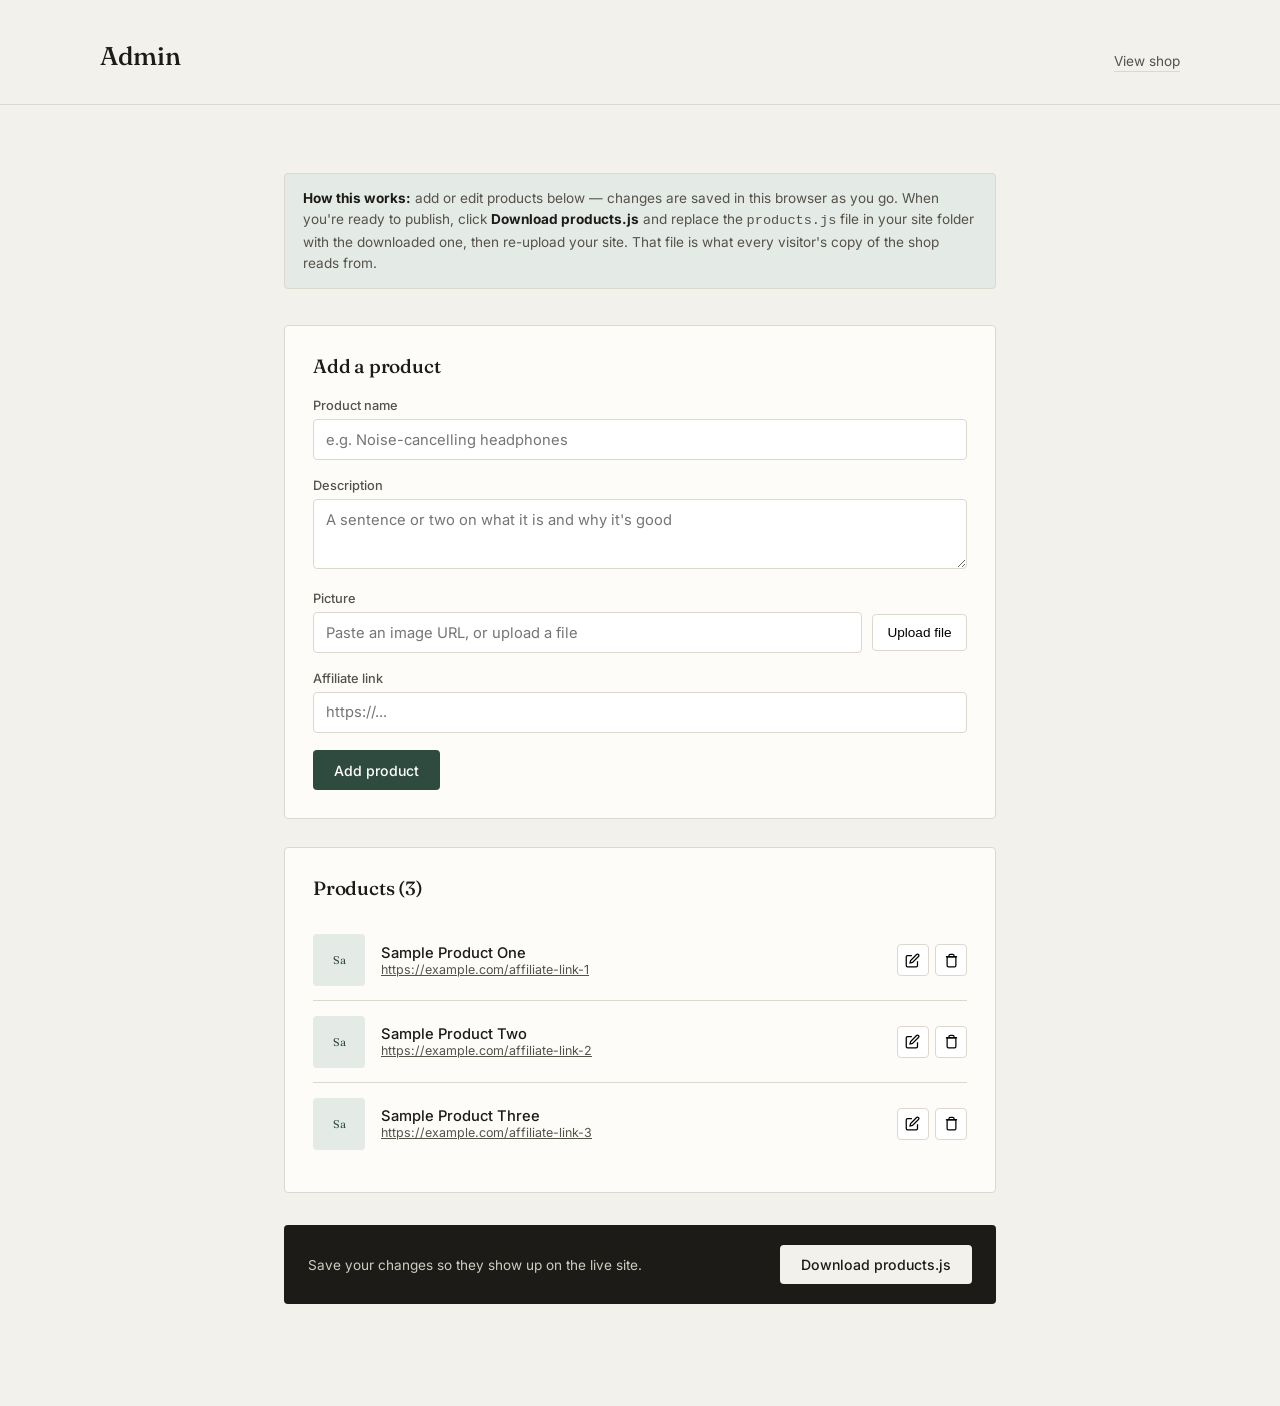
==== admin.html @ 2a1fde2d "Add files via upload" ====
<!DOCTYPE html>
<html lang="en">
<head>
<meta charset="UTF-8">
<meta name="viewport" content="width=device-width, initial-scale=1.0">
<title>Admin — The Shelf</title>
<link rel="stylesheet" href="style.css">
</head>
<body class="admin-body">

<header class="site-header">
  <div class="site-header-inner">
    <div>
      <h1 class="site-title" style="font-size:1.6rem;">Admin</h1>
    </div>
    <a class="admin-link" href="index.html">View shop</a>
  </div>
</header>

<div class="admin-wrap">

  <div class="admin-note">
    <strong>How this works:</strong> add or edit products below — changes are saved in this
    browser as you go. When you're ready to publish, click <strong>Download products.js</strong>
    and replace the <code>products.js</code> file in your site folder with the downloaded one,
    then re-upload your site. That file is what every visitor's copy of the shop reads from.
  </div>

  <div class="panel">
    <h2 id="form-title">Add a product</h2>
    <form id="product-form">
      <input type="hidden" id="edit-id">

      <div class="field">
        <label for="p-name">Product name</label>
        <input type="text" id="p-name" required placeholder="e.g. Noise-cancelling headphones">
      </div>

      <div class="field">
        <label for="p-desc">Description</label>
        <textarea id="p-desc" placeholder="A sentence or two on what it is and why it's good"></textarea>
      </div>

      <div class="field">
        <label for="p-image">Picture</label>
        <div class="image-row">
          <input type="text" id="p-image" placeholder="Paste an image URL, or upload a file">
          <button type="button" class="upload-btn" id="upload-btn">Upload file</button>
          <input type="file" id="file-input" accept="image/*" style="display:none;">
        </div>
        <div class="image-preview" id="image-preview"><img id="preview-img" src=""></div>
      </div>

      <div class="field">
        <label for="p-link">Affiliate link</label>
        <input type="url" id="p-link" required placeholder="https://...">
      </div>

      <div class="btn-row">
        <button type="submit" class="btn btn-primary" id="submit-btn">Add product</button>
        <button type="button" class="btn btn-secondary" id="cancel-edit" style="display:none;">Cancel</button>
      </div>
    </form>
  </div>

  <div class="panel">
    <h2>Products (<span id="count">0</span>)</h2>
    <div id="product-list"></div>
  </div>

  <div class="download-bar">
    <p>Save your changes so they show up on the live site.</p>
    <button class="btn btn-primary" id="download-btn">Download products.js</button>
  </div>
  <div class="status-msg" id="status"></div>

</div>

<script src="products.js"></script>
<script>
  const STORAGE_KEY = 'shelf_products_draft';

  // Load: prefer a saved draft in this browser, otherwise fall back to products.js
  let products = loadDraft();

  function loadDraft() {
    try {
      const raw = localStorage.getItem(STORAGE_KEY);
      if (raw) return JSON.parse(raw);
    } catch (e) {}
    return (typeof PRODUCTS !== 'undefined') ? JSON.parse(JSON.stringify(PRODUCTS)) : [];
  }

  function saveDraft() {
    try {
      localStorage.setItem(STORAGE_KEY, JSON.stringify(products));
    } catch (e) {}
  }

  const form = document.getElementById('product-form');
  const listEl = document.getElementById('product-list');
  const countEl = document.getElementById('count');
  const submitBtn = document.getElementById('submit-btn');
  const cancelBtn = document.getElementById('cancel-edit');
  const formTitle = document.getElementById('form-title');
  const statusEl = document.getElementById('status');
  const imagePreview = document.getElementById('image-preview');
  const previewImg = document.getElementById('preview-img');

  document.getElementById('upload-btn').addEventListener('click', () => {
    document.getElementById('file-input').click();
  });

  document.getElementById('file-input').addEventListener('change', (e) => {
    const file = e.target.files[0];
    if (!file) return;
    const reader = new FileReader();
    reader.onload = () => {
      document.getElementById('p-image').value = reader.result;
      showPreview(reader.result);
    };
    reader.readAsDataURL(file);
  });

  document.getElementById('p-image').addEventListener('input', (e) => {
    showPreview(e.target.value);
  });

  function showPreview(src) {
    if (src) {
      previewImg.src = src;
      imagePreview.style.display = 'block';
    } else {
      imagePreview.style.display = 'none';
    }
  }

  function render() {
    listEl.innerHTML = '';
    countEl.textContent = products.length;

    if (products.length === 0) {
      listEl.innerHTML = '<p style="color:var(--ink-soft); font-size:0.88rem;">No products yet — add one above.</p>';
      return;
    }

    products.forEach(p => {
      const row = document.createElement('div');
      row.className = 'product-row';
      row.innerHTML = `
        <div class="thumb">${p.image ? `<img src="${escapeHtml(p.image)}">` : escapeHtml(p.name.slice(0,2))}</div>
        <div class="info">
          <div class="name">${escapeHtml(p.name)}</div>
          <a class="link" href="${escapeHtml(p.link)}" target="_blank" rel="noopener">${escapeHtml(p.link)}</a>
        </div>
        <div class="row-actions">
          <button class="icon-btn" data-edit="${p.id}" title="Edit">
            <svg viewBox="0 0 24 24" fill="none" stroke="currentColor" stroke-width="2"><path d="M11 4H4a2 2 0 00-2 2v14a2 2 0 002 2h14a2 2 0 002-2v-7"/><path d="M18.5 2.5a2.121 2.121 0 013 3L12 15l-4 1 1-4 9.5-9.5z"/></svg>
          </button>
          <button class="icon-btn" data-delete="${p.id}" title="Delete">
            <svg viewBox="0 0 24 24" fill="none" stroke="currentColor" stroke-width="2"><path d="M3 6h18"/><path d="M8 6V4a2 2 0 012-2h4a2 2 0 012 2v2m3 0v14a2 2 0 01-2 2H7a2 2 0 01-2-2V6h14z"/></svg>
          </button>
        </div>
      `;
      listEl.appendChild(row);
    });

    listEl.querySelectorAll('[data-edit]').forEach(btn => {
      btn.addEventListener('click', () => startEdit(Number(btn.dataset.edit)));
    });
    listEl.querySelectorAll('[data-delete]').forEach(btn => {
      btn.addEventListener('click', () => deleteProduct(Number(btn.dataset.delete)));
    });
  }

  function startEdit(id) {
    const p = products.find(x => x.id === id);
    if (!p) return;
    document.getElementById('edit-id').value = p.id;
    document.getElementById('p-name').value = p.name;
    document.getElementById('p-desc').value = p.description || '';
    document.getElementById('p-image').value = p.image || '';
    document.getElementById('p-link').value = p.link;
    showPreview(p.image);
    formTitle.textContent = 'Edit product';
    submitBtn.textContent = 'Save changes';
    cancelBtn.style.display = 'inline-block';
    window.scrollTo({ top: 0, behavior: 'smooth' });
  }

  function resetForm() {
    form.reset();
    document.getElementById('edit-id').value = '';
    formTitle.textContent = 'Add a product';
    submitBtn.textContent = 'Add product';
    cancelBtn.style.display = 'none';
    showPreview('');
  }

  cancelBtn.addEventListener('click', resetForm);

  function deleteProduct(id) {
    if (!confirm('Delete this product?')) return;
    products = products.filter(p => p.id !== id);
    saveDraft();
    render();
    setStatus('Deleted. Remember to download products.js to publish.');
  }

  form.addEventListener('submit', (e) => {
    e.preventDefault();
    const editId = document.getElementById('edit-id').value;
    const name = document.getElementById('p-name').value.trim();
    const description = document.getElementById('p-desc').value.trim();
    const image = document.getElementById('p-image').value.trim();
    const link = document.getElementById('p-link').value.trim();

    if (editId) {
      const p = products.find(x => x.id === Number(editId));
      if (p) { p.name = name; p.description = description; p.image = image; p.link = link; }
      setStatus('Saved. Remember to download products.js to publish.');
    } else {
      const nextId = products.length ? Math.max(...products.map(p => p.id)) + 1 : 1;
      products.push({ id: nextId, name, description, image, link });
      setStatus('Added. Remember to download products.js to publish.');
    }

    saveDraft();
    render();
    resetForm();
  });

  document.getElementById('download-btn').addEventListener('click', () => {
    const fileContent = `// PRODUCTS DATA — generated by admin.html
// Replace the products.js file in your site with this one, then re-upload, to publish.

const PRODUCTS = ${JSON.stringify(products, null, 2)};
`;
    const blob = new Blob([fileContent], { type: 'text/javascript' });
    const url = URL.createObjectURL(blob);
    const a = document.createElement('a');
    a.href = url;
    a.download = 'products.js';
    a.click();
    URL.revokeObjectURL(url);
    setStatus('Downloaded products.js — replace it in your site folder to go live.');
  });

  function setStatus(msg) {
    statusEl.textContent = msg;
    setTimeout(() => { if (statusEl.textContent === msg) statusEl.textContent = ''; }, 4000);
  }

  function escapeHtml(str) {
    const div = document.createElement('div');
    div.textContent = str || '';
    return div.innerHTML;
  }

  render();
</script>

</body>
</html>
---- style.css ----
@import url('https://fonts.googleapis.com/css2?family=Fraunces:opsz,wght@9..144,400;9..144,500;9..144,600&family=Inter:wght@400;500;600&display=swap');

:root {
  --paper: #f3f1ec;
  --ink: #1c1b17;
  --ink-soft: #55524a;
  --line: #dcd8cd;
  --accent: #2f4b3f;
  --accent-soft: #e4ebe6;
  --card: #fdfcf9;
  --radius: 4px;
}

* { box-sizing: border-box; }

body {
  margin: 0;
  background: var(--paper);
  color: var(--ink);
  font-family: 'Inter', -apple-system, sans-serif;
  -webkit-font-smoothing: antialiased;
}

h1, h2, h3, .display {
  font-family: 'Fraunces', Georgia, serif;
  font-weight: 500;
  letter-spacing: -0.01em;
  margin: 0;
}

a { color: inherit; }

/* ---------- Header ---------- */

.site-header {
  border-bottom: 1px solid var(--line);
  padding: 2.5rem 1.5rem 2rem;
}

.site-header-inner {
  max-width: 1080px;
  margin: 0 auto;
  display: flex;
  justify-content: space-between;
  align-items: flex-end;
  flex-wrap: wrap;
  gap: 1rem;
}

.site-title {
  font-size: 2rem;
}

.site-tagline {
  color: var(--ink-soft);
  font-size: 0.95rem;
  margin-top: 0.4rem;
  max-width: 32ch;
}

.admin-link {
  font-size: 0.85rem;
  color: var(--ink-soft);
  text-decoration: none;
  border-bottom: 1px solid var(--line);
  padding-bottom: 2px;
}

.admin-link:hover { border-color: var(--ink-soft); }

/* ---------- Shop grid ---------- */

main {
  max-width: 1080px;
  margin: 0 auto;
  padding: 3rem 1.5rem 5rem;
}

.grid {
  display: grid;
  grid-template-columns: repeat(auto-fill, minmax(240px, 1fr));
  gap: 1.75rem;
}

.card {
  background: var(--card);
  border: 1px solid var(--line);
  border-radius: var(--radius);
  display: flex;
  flex-direction: column;
  overflow: hidden;
  text-decoration: none;
  color: var(--ink);
  transition: border-color 0.15s ease, transform 0.15s ease;
}

.card:hover {
  border-color: var(--accent);
  transform: translateY(-2px);
}

.card-image {
  aspect-ratio: 4 / 3;
  background: var(--accent-soft);
  display: flex;
  align-items: center;
  justify-content: center;
  overflow: hidden;
}

.card-image img {
  width: 100%;
  height: 100%;
  object-fit: cover;
}

.card-image .placeholder {
  color: var(--accent);
  font-family: 'Fraunces', serif;
  font-size: 0.85rem;
  opacity: 0.55;
}

.card-body {
  padding: 1.1rem 1.2rem 1.3rem;
  display: flex;
  flex-direction: column;
  gap: 0.5rem;
  flex: 1;
}

.card-name {
  font-size: 1.05rem;
  line-height: 1.3;
}

.card-desc {
  font-size: 0.88rem;
  color: var(--ink-soft);
  line-height: 1.5;
  flex: 1;
}

.card-cta {
  margin-top: 0.4rem;
  font-size: 0.85rem;
  font-weight: 500;
  color: var(--accent);
  display: flex;
  align-items: center;
  gap: 0.35rem;
}

.card-cta svg { width: 13px; height: 13px; transition: transform 0.15s ease; }
.card:hover .card-cta svg { transform: translate(2px, -2px); }

.empty-state {
  text-align: center;
  padding: 4rem 1rem;
  color: var(--ink-soft);
}

/* ---------- Footer ---------- */

.site-footer {
  border-top: 1px solid var(--line);
  padding: 2rem 1.5rem;
  text-align: center;
  color: var(--ink-soft);
  font-size: 0.8rem;
  line-height: 1.6;
}

.site-footer-inner {
  max-width: 640px;
  margin: 0 auto;
}

/* ---------- Admin ---------- */

.admin-body {
  min-height: 100vh;
}

.admin-wrap {
  max-width: 760px;
  margin: 0 auto;
  padding: 3rem 1.5rem 5rem;
}

.admin-header {
  margin-bottom: 2rem;
}

.admin-note {
  background: var(--accent-soft);
  border: 1px solid var(--line);
  border-radius: var(--radius);
  padding: 0.9rem 1.1rem;
  font-size: 0.85rem;
  color: var(--ink-soft);
  margin: 1.25rem 0 2.25rem;
  line-height: 1.55;
}

.admin-note strong { color: var(--ink); }

.panel {
  background: var(--card);
  border: 1px solid var(--line);
  border-radius: var(--radius);
  padding: 1.75rem;
  margin-bottom: 1.75rem;
}

.panel h2 {
  font-size: 1.2rem;
  margin-bottom: 1.25rem;
}

.field {
  margin-bottom: 1.1rem;
}

.field label {
  display: block;
  font-size: 0.8rem;
  font-weight: 500;
  color: var(--ink-soft);
  margin-bottom: 0.4rem;
}

.field input[type=text],
.field input[type=url],
.field textarea {
  width: 100%;
  padding: 0.65rem 0.75rem;
  border: 1px solid var(--line);
  border-radius: var(--radius);
  font-family: inherit;
  font-size: 0.92rem;
  background: #fff;
  color: var(--ink);
}

.field input:focus,
.field textarea:focus {
  outline: none;
  border-color: var(--accent);
}

.field textarea { resize: vertical; min-height: 70px; }

.image-row {
  display: flex;
  gap: 0.6rem;
  align-items: center;
}

.image-row input[type=text] { flex: 1; }

.upload-btn {
  border: 1px solid var(--line);
  background: #fff;
  border-radius: var(--radius);
  padding: 0.62rem 0.9rem;
  font-size: 0.85rem;
  cursor: pointer;
  white-space: nowrap;
}

.upload-btn:hover { border-color: var(--accent); }

.image-preview {
  margin-top: 0.6rem;
  width: 90px;
  height: 68px;
  border-radius: var(--radius);
  border: 1px solid var(--line);
  overflow: hidden;
  display: none;
}

.image-preview img { width: 100%; height: 100%; object-fit: cover; }

.btn {
  border: none;
  border-radius: var(--radius);
  padding: 0.7rem 1.3rem;
  font-size: 0.88rem;
  font-weight: 500;
  cursor: pointer;
  font-family: inherit;
}

.btn-primary {
  background: var(--accent);
  color: #fff;
}

.btn-primary:hover { background: #24382f; }

.btn-secondary {
  background: transparent;
  color: var(--ink-soft);
  border: 1px solid var(--line);
}

.btn-secondary:hover { border-color: var(--ink-soft); color: var(--ink); }

.btn-row { display: flex; gap: 0.6rem; align-items: center; }

.product-row {
  display: flex;
  gap: 1rem;
  align-items: center;
  padding: 0.9rem 0;
  border-bottom: 1px solid var(--line);
}

.product-row:last-child { border-bottom: none; }

.product-row .thumb {
  width: 52px;
  height: 52px;
  border-radius: var(--radius);
  background: var(--accent-soft);
  overflow: hidden;
  flex-shrink: 0;
  display: flex;
  align-items: center;
  justify-content: center;
  font-family: 'Fraunces', serif;
  font-size: 0.7rem;
  color: var(--accent);
}

.product-row .thumb img { width: 100%; height: 100%; object-fit: cover; }

.product-row .info { flex: 1; min-width: 0; }

.product-row .info .name {
  font-weight: 500;
  font-size: 0.92rem;
  white-space: nowrap;
  overflow: hidden;
  text-overflow: ellipsis;
}

.product-row .info .link {
  font-size: 0.78rem;
  color: var(--ink-soft);
  white-space: nowrap;
  overflow: hidden;
  text-overflow: ellipsis;
  display: block;
}

.row-actions { display: flex; gap: 0.4rem; flex-shrink: 0; }

.icon-btn {
  border: 1px solid var(--line);
  background: #fff;
  border-radius: var(--radius);
  width: 32px;
  height: 32px;
  display: flex;
  align-items: center;
  justify-content: center;
  cursor: pointer;
}

.icon-btn:hover { border-color: var(--accent); }
.icon-btn svg { width: 15px; height: 15px; }

.download-bar {
  display: flex;
  justify-content: space-between;
  align-items: center;
  flex-wrap: wrap;
  gap: 1rem;
  background: var(--ink);
  color: var(--paper);
  border-radius: var(--radius);
  padding: 1.25rem 1.5rem;
  margin-top: 2rem;
}

.download-bar p {
  margin: 0;
  font-size: 0.85rem;
  color: #cfccc2;
  max-width: 40ch;
  line-height: 1.5;
}

.download-bar .btn-primary {
  background: var(--paper);
  color: var(--ink);
}

.download-bar .btn-primary:hover { background: #fff; }

.status-msg {
  font-size: 0.82rem;
  color: var(--accent);
  margin-top: 0.5rem;
  min-height: 1.1em;
}
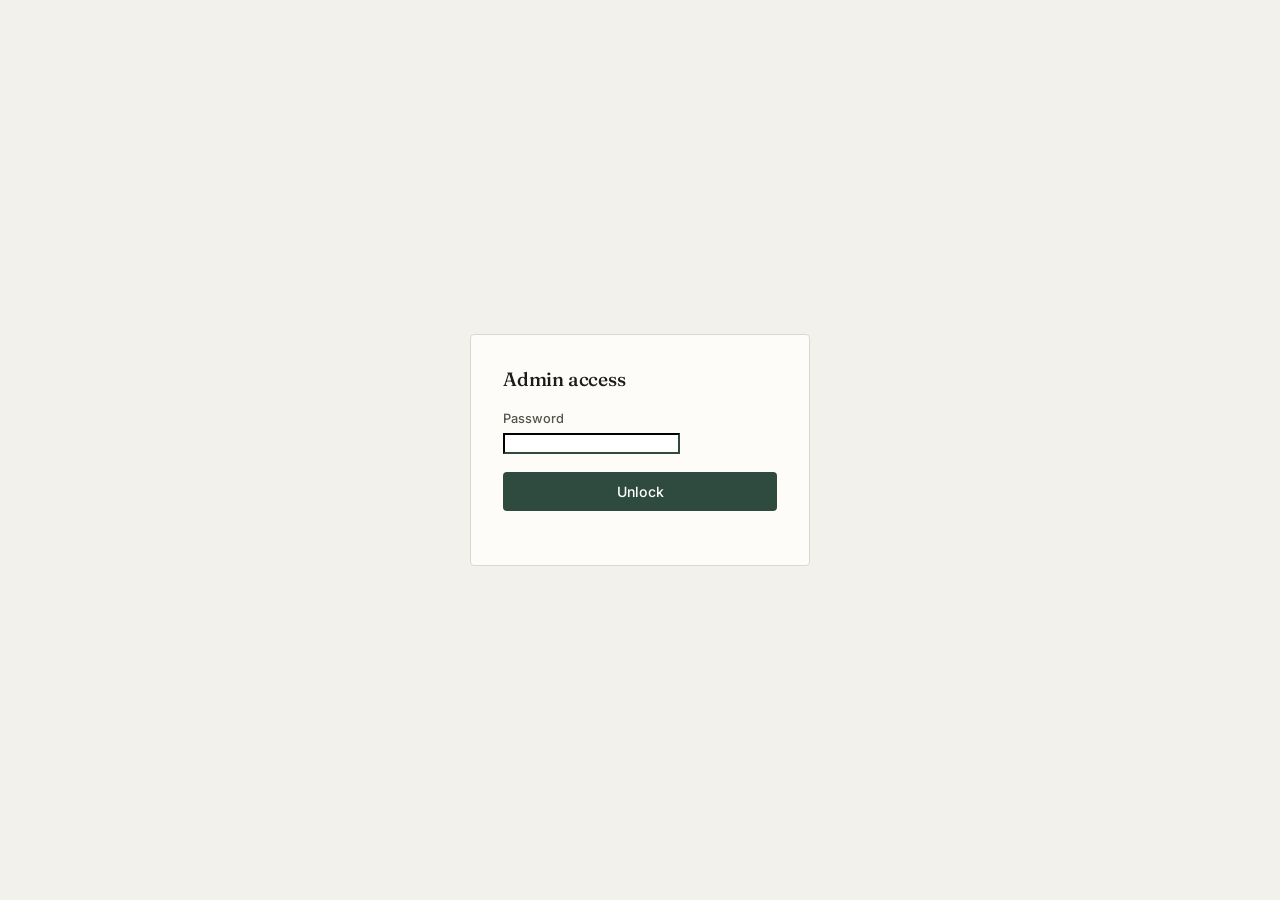
==== commit 530cb176: "Update admin.html" ====
--- a/admin.html
+++ b/admin.html
@@ -8,6 +8,20 @@
 </head>
 <body class="admin-body">
 
+<div id="lock-screen" class="lock-screen">
+  <form id="lock-form" class="lock-panel">
+    <h2 style="font-size:1.2rem; margin-bottom:1.25rem;">Admin access</h2>
+    <div class="field">
+      <label for="lock-password">Password</label>
+      <input type="password" id="lock-password" autocomplete="current-password" required autofocus>
+    </div>
+    <button type="submit" class="btn btn-primary" style="width:100%;">Unlock</button>
+    <div class="status-msg" id="lock-status"></div>
+  </form>
+</div>
+
+<div id="admin-content" style="display:none;">
+
 <header class="site-header">
   <div class="site-header-inner">
     <div>
@@ -76,8 +90,45 @@
 
 </div>
 
+</div>
+
 <script src="products.js"></script>
 <script>
+  // ---- Password gate ----
+  // The password isn't stored in plain text here (just its hash), but this is
+  // still a client-side check — anyone who reads this file's source could
+  // brute-force it offline. Good enough to keep casual visitors out, not a
+  // substitute for real auth if this data were sensitive.
+  const PASSWORD_HASH = '1fede252f5fd034b75f4140cf3407060474f4f2da68756944b0738063c2deeb8';
+  const SESSION_KEY = 'shelf_admin_unlocked';
+
+  async function sha256(text) {
+    const buf = await crypto.subtle.digest('SHA-256', new TextEncoder().encode(text));
+    return Array.from(new Uint8Array(buf)).map(b => b.toString(16).padStart(2, '0')).join('');
+  }
+
+  function showAdmin() {
+    document.getElementById('lock-screen').style.display = 'none';
+    document.getElementById('admin-content').style.display = 'block';
+  }
+
+  if (sessionStorage.getItem(SESSION_KEY) === 'true') {
+    showAdmin();
+  }
+
+  document.getElementById('lock-form').addEventListener('submit', async (e) => {
+    e.preventDefault();
+    const input = document.getElementById('lock-password').value;
+    const hash = await sha256(input);
+    if (hash === PASSWORD_HASH) {
+      sessionStorage.setItem(SESSION_KEY, 'true');
+      showAdmin();
+    } else {
+      document.getElementById('lock-status').textContent = 'Wrong password.';
+      document.getElementById('lock-password').value = '';
+    }
+  });
+
   const STORAGE_KEY = 'shelf_products_draft';
 
   // Load: prefer a saved draft in this browser, otherwise fall back to products.js
--- a/style.css
+++ b/style.css
@@ -176,6 +176,25 @@
   margin: 0 auto;
 }
 
+/* ---------- Lock screen ---------- */
+
+.lock-screen {
+  min-height: 100vh;
+  display: flex;
+  align-items: center;
+  justify-content: center;
+  padding: 1.5rem;
+}
+
+.lock-panel {
+  background: var(--card);
+  border: 1px solid var(--line);
+  border-radius: var(--radius);
+  padding: 2rem;
+  width: 100%;
+  max-width: 340px;
+}
+
 /* ---------- Admin ---------- */
 
 .admin-body {
